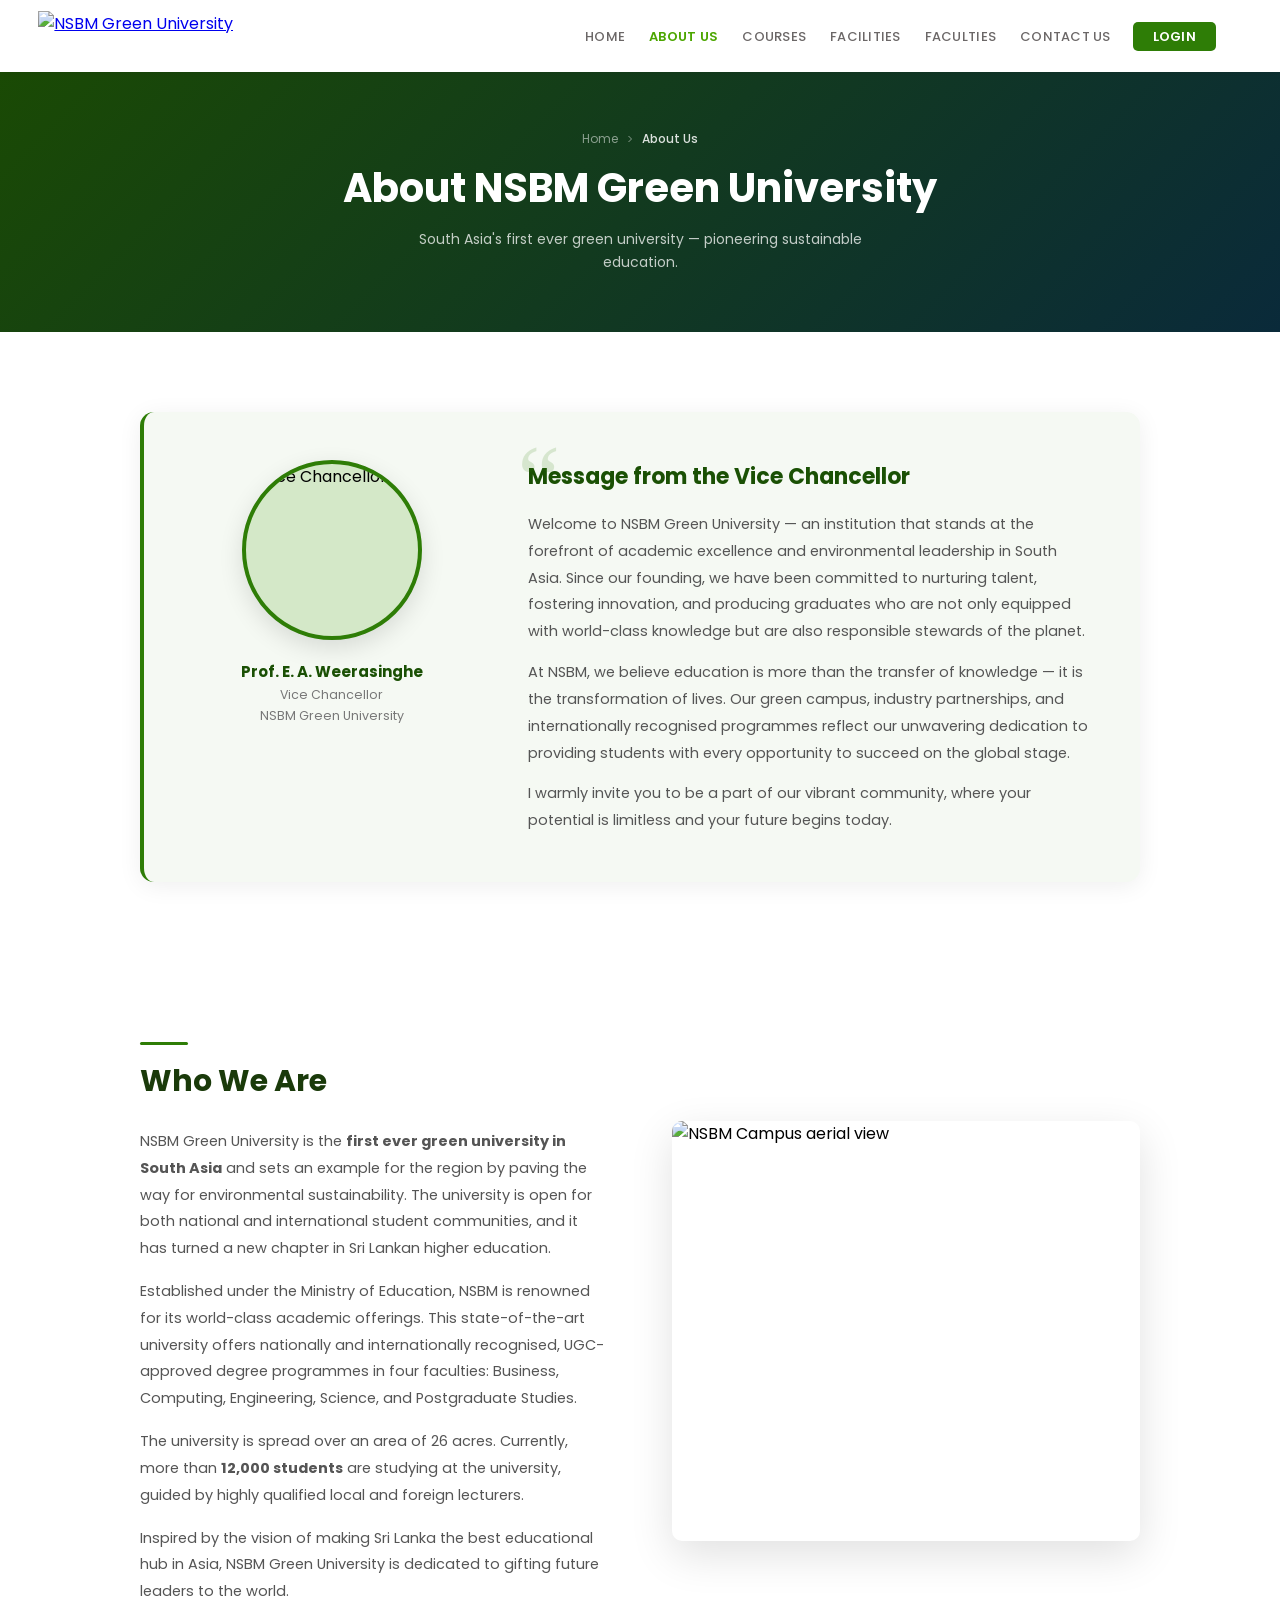
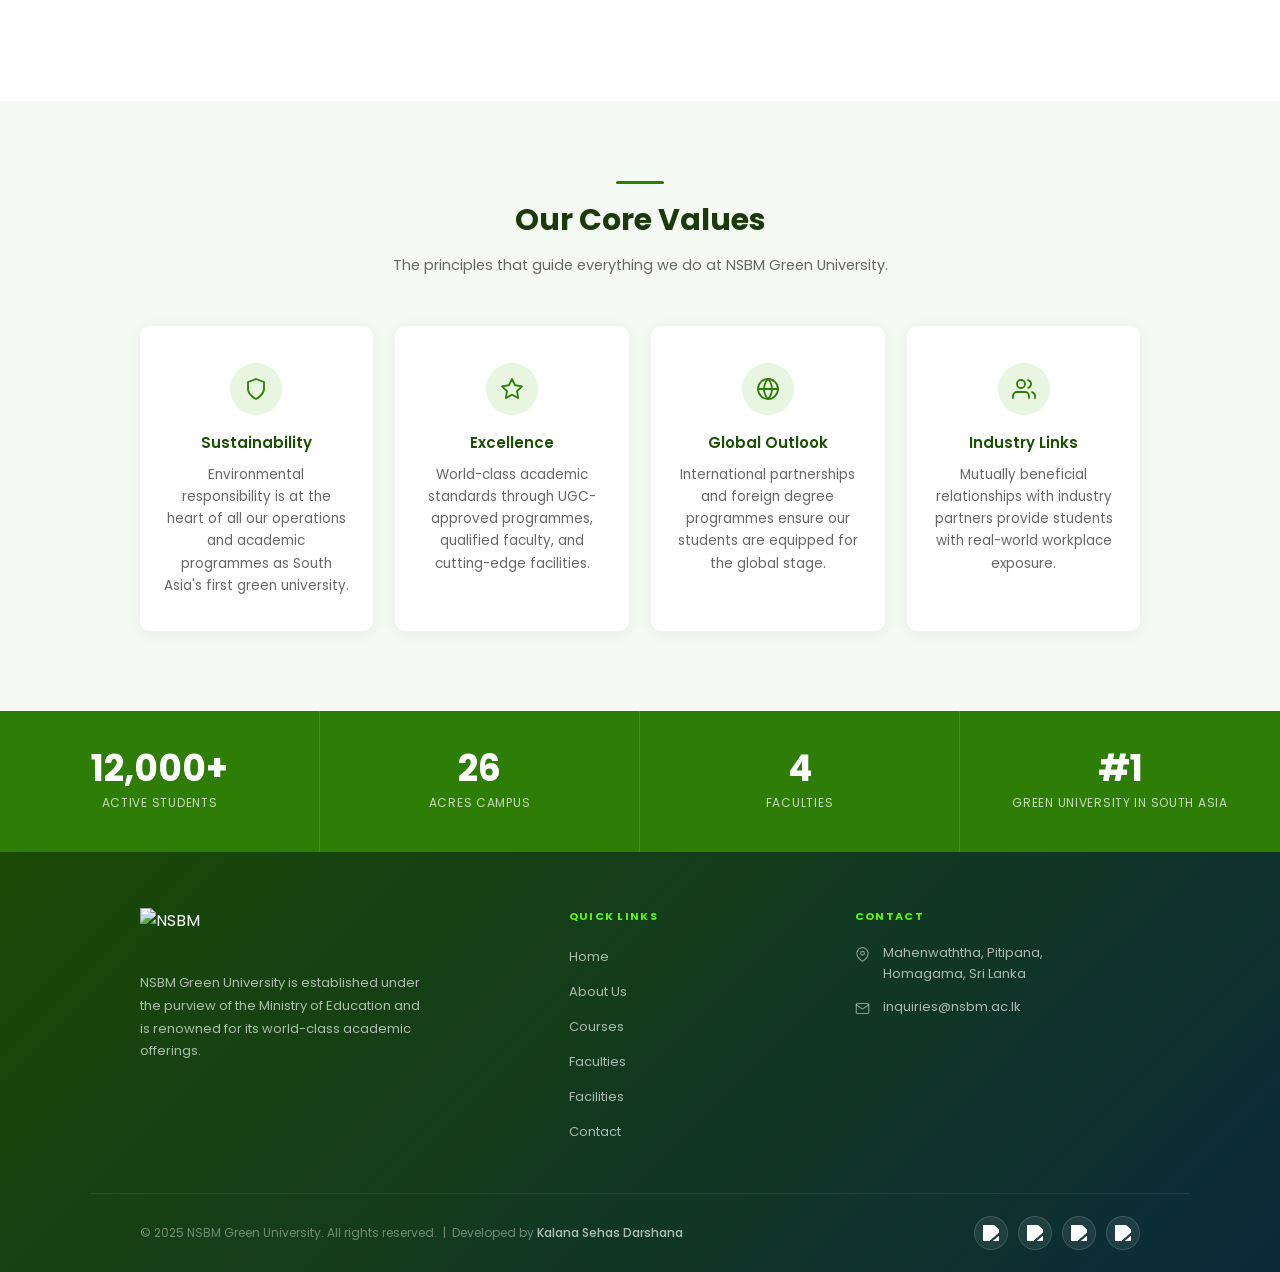
==== Development/about_us.html @ 3f5a6a3c "add finalized files" ====
<!DOCTYPE html>
<html lang="en">
<head>
  <meta charset="UTF-8">
  <meta name="viewport" content="width=device-width, initial-scale=1.0">
  <title>About Us — NSBM Green University</title>
  <link rel="stylesheet" href="shared.css">
  <link rel="stylesheet" href="about_us.css">
  <link href="https://fonts.googleapis.com/css2?family=Poppins:wght@200;300;400;500;600;700&display=swap" rel="stylesheet">
</head>
<body>
  <header>
    <nav>
      <a href="Web_assignment.html" class="logo"><img src="assets/images/logo.png" alt="NSBM Green University"></a>
      <div class="nav-links">
        <ul>
          <li><a href="Web_assignment.html">HOME</a></li>
          <li><a href="about_us.html">ABOUT US</a></li>
          <li><a href="courses.html">COURSES</a></li>
          <li><a href="facilities.html">FACILITIES</a></li>
          <li><a href="faculties.html">FACULTIES</a></li>
          <li><a href="contact_us.html">CONTACT US</a></li>
          <li><a href="login.html" class="nav-login-btn">LOGIN</a></li>
        </ul>
      </div>
    </nav>
  </header>

  <div class="page-content">

    <div class="page-banner">
      <div class="page-banner-bg" style="background-image:url('assets/images/banner.png');"></div>
      <div class="page-banner-content">
        <div class="breadcrumb">
          <a href="Web_assignment.html">Home</a>
          <svg width="12" height="12" viewBox="0 0 24 24" fill="none" stroke="currentColor" stroke-width="2"><polyline points="9 18 15 12 9 6"/></svg>
          <span>About Us</span>
        </div>
        <h1>About NSBM Green University</h1>
        <p>South Asia's first ever green university — pioneering sustainable education.</p>
      </div>
    </div>

    <!-- VC MESSAGE -->
    <section class="vc-section">
      <div class="inner">
        <div class="vc-card">
          <div class="vc-img-col">
            <div class="vc-photo-wrap">
              <img src="assets/images/vc.jpg" alt="Vice Chancellor" onerror="this.parentElement.classList.add('no-photo')">
              <div class="vc-photo-placeholder">
                <svg viewBox="0 0 24 24" fill="none" stroke="currentColor" stroke-width="1.5" stroke-linecap="round" stroke-linejoin="round"><path d="M20 21v-2a4 4 0 0 0-4-4H8a4 4 0 0 0-4 4v2"/><circle cx="12" cy="7" r="4"/></svg>
              </div>
            </div>
            <div class="vc-name-block">
              <strong>Prof. E. A. Weerasinghe</strong>
              <span>Vice Chancellor</span>
              <span>NSBM Green University</span>
            </div>
          </div>
          <div class="vc-text-col">
            <div class="vc-quote-mark">&ldquo;</div>
            <h3>Message from the Vice Chancellor</h3>
            <p>Welcome to NSBM Green University — an institution that stands at the forefront of academic excellence and environmental leadership in South Asia. Since our founding, we have been committed to nurturing talent, fostering innovation, and producing graduates who are not only equipped with world-class knowledge but are also responsible stewards of the planet.</p>
            <p>At NSBM, we believe education is more than the transfer of knowledge — it is the transformation of lives. Our green campus, industry partnerships, and internationally recognised programmes reflect our unwavering dedication to providing students with every opportunity to succeed on the global stage.</p>
            <p>I warmly invite you to be a part of our vibrant community, where your potential is limitless and your future begins today.</p>
          </div>
        </div>
      </div>
    </section>

    <!-- WHO WE ARE -->
    <section class="about-intro">
      <div class="inner">
        <div class="about-grid">
          <div class="about-text">
            <div class="section-title" style="text-align:left;margin-bottom:24px;">
              <div class="title-bar" style="margin:0 0 14px;"></div>
              <h2 style="text-align:left;">Who We Are</h2>
            </div>
            <p>NSBM Green University is the <strong>first ever green university in South Asia</strong> and sets an example for the region by paving the way for environmental sustainability. The university is open for both national and international student communities, and it has turned a new chapter in Sri Lankan higher education.</p>
            <p>Established under the Ministry of Education, NSBM is renowned for its world-class academic offerings. This state-of-the-art university offers nationally and internationally recognised, UGC-approved degree programmes in four faculties: Business, Computing, Engineering, Science, and Postgraduate Studies.</p>
            <p>The university is spread over an area of 26 acres. Currently, more than <strong>12,000 students</strong> are studying at the university, guided by highly qualified local and foreign lecturers.</p>
            <p>Inspired by the vision of making Sri Lanka the best educational hub in Asia, NSBM Green University is dedicated to gifting future leaders to the world.</p>
          </div>
          <div class="about-image">
            <img src="assets/images/banner.png" alt="NSBM Campus aerial view">
          </div>
        </div>
      </div>
    </section>

    <!-- VALUES -->
    <section class="values-section">
      <div class="inner">
        <div class="section-title">
          <div class="title-bar"></div>
          <h2>Our Core Values</h2>
          <p>The principles that guide everything we do at NSBM Green University.</p>
        </div>
        <div class="values-grid">
          <div class="value-card">
            <div class="value-icon-wrap"><svg viewBox="0 0 24 24" fill="none" stroke="currentColor" stroke-width="1.8" stroke-linecap="round" stroke-linejoin="round"><path d="M12 22s8-4 8-10V5l-8-3-8 3v7c0 6 8 10 8 10z"/></svg></div>
            <h3>Sustainability</h3>
            <p>Environmental responsibility is at the heart of all our operations and academic programmes as South Asia's first green university.</p>
          </div>
          <div class="value-card">
            <div class="value-icon-wrap"><svg viewBox="0 0 24 24" fill="none" stroke="currentColor" stroke-width="1.8" stroke-linecap="round" stroke-linejoin="round"><polygon points="12 2 15.09 8.26 22 9.27 17 14.14 18.18 21.02 12 17.77 5.82 21.02 7 14.14 2 9.27 8.91 8.26 12 2"/></svg></div>
            <h3>Excellence</h3>
            <p>World-class academic standards through UGC-approved programmes, qualified faculty, and cutting-edge facilities.</p>
          </div>
          <div class="value-card">
            <div class="value-icon-wrap"><svg viewBox="0 0 24 24" fill="none" stroke="currentColor" stroke-width="1.8" stroke-linecap="round" stroke-linejoin="round"><circle cx="12" cy="12" r="10"/><line x1="2" y1="12" x2="22" y2="12"/><path d="M12 2a15.3 15.3 0 0 1 4 10 15.3 15.3 0 0 1-4 10 15.3 15.3 0 0 1-4-10 15.3 15.3 0 0 1 4-10z"/></svg></div>
            <h3>Global Outlook</h3>
            <p>International partnerships and foreign degree programmes ensure our students are equipped for the global stage.</p>
          </div>
          <div class="value-card">
            <div class="value-icon-wrap"><svg viewBox="0 0 24 24" fill="none" stroke="currentColor" stroke-width="1.8" stroke-linecap="round" stroke-linejoin="round"><path d="M17 21v-2a4 4 0 0 0-4-4H5a4 4 0 0 0-4 4v2"/><circle cx="9" cy="7" r="4"/><path d="M23 21v-2a4 4 0 0 0-3-3.87"/><path d="M16 3.13a4 4 0 0 1 0 7.75"/></svg></div>
            <h3>Industry Links</h3>
            <p>Mutually beneficial relationships with industry partners provide students with real-world workplace exposure.</p>
          </div>
        </div>
      </div>
    </section>

    <!-- STATS BAR -->
    <div class="about-stats-bar">
      <div class="asb-item"><span class="asb-num">12,000+</span><span class="asb-label">Active Students</span></div>
      <div class="asb-item"><span class="asb-num">26</span><span class="asb-label">Acres Campus</span></div>
      <div class="asb-item"><span class="asb-num">4</span><span class="asb-label">Faculties</span></div>
      <div class="asb-item"><span class="asb-num">#1</span><span class="asb-label">Green University in South Asia</span></div>
    </div>

  </div>

  <footer>
    <div class="footer-top">
      <div class="footer-brand"><img src="assets/images/logo.png" alt="NSBM" class="footer-logo"><p>NSBM Green University is established under the purview of the Ministry of Education and is renowned for its world-class academic offerings.</p></div>
      <div class="footer-links-col"><p class="footer-col-title">Quick Links</p><ul><li><a href="Web_assignment.html">Home</a></li><li><a href="about_us.html">About Us</a></li><li><a href="courses.html">Courses</a></li><li><a href="faculties.html">Faculties</a></li><li><a href="facilities.html">Facilities</a></li><li><a href="contact_us.html">Contact</a></li></ul></div>
      <div class="footer-contact-col"><p class="footer-col-title">Contact</p><div class="contact-item"><div class="contact-item-icon"><svg viewBox="0 0 24 24"><path d="M21 10c0 7-9 13-9 13s-9-6-9-13a9 9 0 0 1 18 0z"/><circle cx="12" cy="10" r="3"/></svg></div><p>Mahenwaththa, Pitipana,<br>Homagama, Sri Lanka</p></div><div class="contact-item"><div class="contact-item-icon"><svg viewBox="0 0 24 24"><path d="M4 4h16c1.1 0 2 .9 2 2v12c0 1.1-.9 2-2 2H4c-1.1 0-2-.9-2-2V6c0-1.1.9-2 2-2z"/><polyline points="22,6 12,13 2,6"/></svg></div><p>inquiries@nsbm.ac.lk</p></div></div>
    </div>
    <div class="footer-divider"></div>
    <div class="footer-bottom">
      <p class="footer-copy">&copy; 2025 NSBM Green University. All rights reserved. &nbsp;|&nbsp; Developed by <strong>Kalana Sehas Darshana</strong></p>
      <div class="social-icons"><a href="https://web.facebook.com/nsbm.lk/" target="_blank"><img src="assets/images/facebook.png" alt="Facebook"></a><a href="https://www.instagram.com/nsbmgreenuniversity/" target="_blank"><img src="assets/images/instagram.png" alt="Instagram"></a><a href="https://twitter.com/nsbm_srilanka" target="_blank"><img src="assets/images/twitter.png" alt="Twitter"></a><a href="https://lk.linkedin.com/school/nsbmgreenuniversity/" target="_blank"><img src="assets/images/linkedin.png" alt="LinkedIn"></a></div>
    </div>
  </footer>
  <script>
    const cp = window.location.pathname.split("/").pop().toLowerCase();
    document.querySelectorAll(".nav-links ul li a").forEach(a => { if (a.getAttribute("href").toLowerCase() === cp) a.classList.add("active"); });
  </script>
</body>
</html>
---- Development/shared.css ----
@import url('https://fonts.googleapis.com/css2?family=Poppins:wght@200;300;400;500;600;700&display=swap');

*, *::before, *::after { margin:0; padding:0; box-sizing:border-box; font-family:'Poppins',sans-serif; }

:root {
  --green-primary: #2e7d06;
  --green-light:   #5cf60f;
  --green-active:  #4ca600;
  --green-dark:    #1a5004;
  --nav-height:    72px;
  --footer-bg:     linear-gradient(135deg,#1a4a04 0%,#0a2a3a 100%);
  --text-muted:    #6b6767;
  --inner-max:     1180px;
}

html { scroll-behavior: smooth; }

/* ─── NAVBAR ─── */
header {
  width: 100%;
  background: #ffffff;
  box-shadow: 0 1px 8px rgba(0,0,0,0.09);
  position: fixed;
  top: 0; left: 0;
  z-index: 1000;
  height: var(--nav-height);
}

nav {
  height: 100%;
  max-width: 100%;
  display: flex;
  align-items: center;
  justify-content: space-between;
  padding: 0 5% 0 3%;
}

/* Logo — pinned to the left */
.logo {
  display: flex;
  align-items: center;
  flex-shrink: 0;
  height: 100%;
  padding: 10px 0;
  margin-right: auto;   /* pushes nav-links to the far right */
}

.logo img {
  height: 50px;
  width: auto;
  display: block;
  object-fit: contain;
}

/* Nav links — pushed to far right */
.nav-links {
  display: flex;
  align-items: center;
  margin-left: auto;
}

.nav-links ul { list-style: none; margin: 0; padding: 0; display: flex; align-items: center; gap: 4px; }

.nav-links ul li a {
  color: var(--text-muted);
  text-decoration: none;
  font-size: 13px;
  font-weight: 500;
  display: inline-block;
  position: relative;
  padding: 6px 10px;
  line-height: 1;
  transition: color 0.22s;
  letter-spacing: 0.02em;
  white-space: nowrap;
}

.nav-links ul li a::after {
  content: "";
  position: absolute;
  left: 10px; bottom: -2px;
  width: 0; height: 2px;
  background: var(--green-light);
  border-radius: 2px;
  transition: width 240ms ease;
}

.nav-links ul li a:not(.active):not(.nav-login-btn):hover::after { width: calc(100% - 20px); }
.nav-links ul li a:hover { color: var(--text-muted); }

.nav-links ul li a.active {
  color: var(--green-active);
  font-weight: 600;
}
.nav-links ul li a.active::after { width: 0; }

.nav-login-btn {
  background: var(--green-primary) !important;
  color: #fff !important;
  padding: 8px 20px !important;
  border-radius: 5px !important;
  font-weight: 600 !important;
  margin-left: 8px;
  transition: background 0.22s !important;
}
.nav-login-btn:hover  { background: var(--green-active) !important; }
.nav-login-btn::after { display: none !important; }

.nav-logout-btn {
  background: #b91c1c !important;
  color: #fff !important;
  padding: 8px 20px !important;
  border-radius: 5px !important;
  font-weight: 600 !important;
  margin-left: 8px;
  transition: background 0.22s !important;
}
.nav-logout-btn:hover  { background: #991b1b !important; }
.nav-logout-btn::after { display: none !important; }

.page-content { margin-top: var(--nav-height); }

/* ─── COMPACT PAGE BANNER (inner pages) ─── */
.page-banner {
  width: 100%;
  height: 260px;
  position: relative;
  display: flex;
  align-items: center;
  justify-content: center;
  text-align: center;
  overflow: hidden;
  background: linear-gradient(135deg, #1a4a04 0%, #0a2a3a 100%);
}

.page-banner-bg {
  position: absolute; inset: 0;
  background-size: cover; background-position: center;
  z-index: 0; opacity: 0.35;
}

.page-banner-content {
  position: relative; z-index: 1;
  color: #fff; padding: 0 20px;
}

.page-banner-content h1 {
  font-size: clamp(24px, 4vw, 40px);
  font-weight: 700; margin-bottom: 10px;
}

.page-banner-content p {
  font-size: 14px;
  color: rgba(255,255,255,0.75);
  max-width: 520px; margin: 0 auto; line-height: 1.65;
}

.breadcrumb {
  display: flex; align-items: center; justify-content: center;
  gap: 6px; font-size: 12px;
  color: rgba(255,255,255,0.50); margin-bottom: 10px;
}
.breadcrumb a { color: rgba(255,255,255,0.50); text-decoration: none; }
.breadcrumb a:hover { color: var(--green-light); }
.breadcrumb span { color: rgba(255,255,255,0.85); font-weight: 500; }

/* ─── FULL HERO (home only) ─── */
.hero-section {
  width: 100%; min-height: calc(100vh - var(--nav-height));
  position: relative; display: flex;
  align-items: center; justify-content: center;
  text-align: center; overflow: hidden;
}

.hero-overlay {
  position: absolute; inset: 0;
  background: linear-gradient(to bottom, rgba(0,0,0,0.38), rgba(0,0,0,0.60));
  z-index: 1;
}

.hero-bg {
  position: absolute; inset: 0;
  background-size: cover; background-position: center;
  z-index: 0;
}

.hero-content {
  position: relative; z-index: 2;
  color: #fff; padding: 0 20px; max-width: 860px;
}

.hero-content h1 {
  font-size: clamp(34px, 5.5vw, 66px);
  font-weight: 700; line-height: 1.12; margin-bottom: 18px;
  text-shadow: 0 2px 18px rgba(0,0,0,0.35);
}

.hero-content p {
  font-size: 15px; color: rgba(255,255,255,0.88);
  line-height: 1.8; margin-bottom: 32px;
}

.hero-btn {
  display: inline-block; text-decoration: none; color: #fff;
  border: 2px solid #fff; padding: 13px 38px;
  font-size: 14px; font-weight: 500; border-radius: 4px;
  background: transparent; cursor: pointer;
  transition: background 0.30s, color 0.30s, border-color 0.30s;
  letter-spacing: 0.04em;
}
.hero-btn:hover { background: var(--green-primary); border-color: var(--green-primary); color: #fff; }

/* ─── INNER WRAPPER ─── */
.inner { max-width: var(--inner-max); margin: 0 auto; padding: 0 7%; }

/* ─── SECTION TITLE ─── */
.section-title { text-align: center; margin-bottom: 48px; }
.section-title h2 { font-size: 30px; font-weight: 700; color: #1a3a0a; margin-bottom: 10px; }
.section-title .title-bar { width: 48px; height: 3px; background: var(--green-primary); border-radius: 2px; margin: 0 auto 14px; }
.section-title p { font-size: 14.5px; color: #666; max-width: 580px; margin: 0 auto; line-height: 1.7; }

/* ─── FOOTER ─── */
footer { background: var(--footer-bg); color: #fff; }

.footer-top {
  max-width: var(--inner-max); margin: 0 auto;
  padding: 56px 7% 40px;
  display: grid; grid-template-columns: 1.6fr 1fr 1.2fr;
  gap: 48px; align-items: start;
}

.footer-brand { text-align: left; }

.footer-logo {
  height: 48px; width: auto; display: block;
  margin-bottom: 16px; object-fit: contain;
  /* No filter — logo is visible on dark bg as-is */
}

.footer-brand p { font-size: 13px; color: rgba(255,255,255,0.65); line-height: 1.75; max-width: 280px; }

.footer-links-col, .footer-contact-col { text-align: left; }

.footer-col-title {
  font-size: 11px; font-weight: 700; letter-spacing: 0.12em;
  text-transform: uppercase; color: var(--green-light); margin-bottom: 18px;
}

.footer-links-col ul { list-style: none; }
.footer-links-col ul li { margin-bottom: 10px; }
.footer-links-col ul li a {
  color: rgba(255,255,255,0.65); text-decoration: none;
  font-size: 13px; transition: color 0.2s, padding-left 0.2s;
}
.footer-links-col ul li a:hover { color: #fff; padding-left: 4px; }

.contact-item { display: flex; gap: 10px; align-items: flex-start; margin-bottom: 12px; }
.contact-item-icon { width: 18px; flex-shrink: 0; margin-top: 1px; }
.contact-item-icon svg { width: 15px; height: 15px; fill: none; stroke: rgba(255,255,255,0.50); stroke-width: 1.8; stroke-linecap: round; stroke-linejoin: round; }
.contact-item p { font-size: 13px; color: rgba(255,255,255,0.65); line-height: 1.6; margin: 0; }

.footer-divider { max-width: var(--inner-max); margin: 0 7%; height: 1px; background: rgba(255,255,255,0.08); }

.footer-bottom {
  max-width: var(--inner-max); margin: 0 auto;
  padding: 22px 7%;
  display: flex; align-items: center; justify-content: space-between;
  flex-wrap: wrap; gap: 14px;
}

.footer-copy { font-size: 12px; color: rgba(255,255,255,0.40); }
.footer-copy strong { color: rgba(255,255,255,0.68); font-weight: 500; }

.social-icons { display: flex; align-items: center; gap: 10px; }
.social-icons a {
  display: flex; align-items: center; justify-content: center;
  width: 34px; height: 34px; border-radius: 50%;
  background: rgba(255,255,255,0.08); border: 1px solid rgba(255,255,255,0.14);
  transition: background 0.22s, transform 0.22s;
}
.social-icons a:hover { background: var(--green-primary); transform: translateY(-2px); }
.social-icons a img { width: 16px; height: 16px; filter: brightness(0) invert(1); }

/* ─── RESPONSIVE ─── */
@media (max-width: 960px) {
  .footer-top { grid-template-columns: 1fr 1fr; }
  .footer-contact-col { grid-column: span 2; }
}
@media (max-width: 760px) {
  nav { padding: 0 4%; }
  .footer-top { grid-template-columns: 1fr; padding: 40px 5% 30px; }
  .footer-contact-col { grid-column: auto; }
  .footer-brand p { max-width: 100%; }
  .footer-divider { margin: 0 5%; }
  .footer-bottom { padding: 18px 5%; flex-direction: column; align-items: flex-start; gap: 12px; }
  .nav-links ul { gap: 0; }
  .nav-links ul li a { font-size: 12px; padding: 6px 7px; }
  .page-banner { height: 200px; }
}
@media (max-width: 580px) {
  .nav-links { display: none; }
}
---- Development/about_us.css ----
/* ─── ABOUT US PAGE ─── */

.about-intro { padding: 80px 0; background: #fff; }

.about-grid {
  display: grid;
  grid-template-columns: 1fr 1fr;
  gap: 64px;
  align-items: center;
}

.about-text p {
  font-size: 14.5px;
  color: #555;
  line-height: 1.85;
  margin-bottom: 16px;
}

.about-image {
  border-radius: 10px;
  overflow: hidden;
  box-shadow: 0 14px 44px rgba(0,0,0,0.12);
}
.about-image img {
  width: 100%; height: 420px;
  object-fit: cover; display: block;
  transition: transform 0.5s;
}
.about-image:hover img { transform: scale(1.04); }

/* VALUES */
.values-section { padding: 80px 0; background: #f5f9f3; }

.values-grid {
  display: grid;
  grid-template-columns: repeat(4, 1fr);
  gap: 22px;
}

.value-card {
  background: #fff;
  border-radius: 10px;
  padding: 34px 24px;
  text-align: center;
  box-shadow: 0 3px 16px rgba(0,0,0,0.055);
  transition: transform 0.28s, box-shadow 0.28s;
  border-top: 3px solid transparent;
}
.value-card:hover {
  transform: translateY(-5px);
  box-shadow: 0 10px 30px rgba(0,0,0,0.10);
  border-top-color: var(--green-primary);
}

.value-icon-wrap {
  width: 52px; height: 52px;
  border-radius: 50%;
  background: #e8f5e0;
  display: flex; align-items: center; justify-content: center;
  margin: 0 auto 16px;
}
.value-icon-wrap svg {
  width: 24px; height: 24px;
  stroke: var(--green-primary);
}

.value-card h3 {
  font-size: 15px; font-weight: 600;
  color: var(--green-dark); margin-bottom: 10px;
}
.value-card p { font-size: 13.5px; color: #666; line-height: 1.65; }

/* STATS BAR */
.about-stats-bar {
  display: grid;
  grid-template-columns: repeat(4, 1fr);
  background: var(--green-primary);
}

.asb-item {
  display: flex; flex-direction: column;
  align-items: center; padding: 40px 20px;
  border-right: 1px solid rgba(255,255,255,0.12);
}
.asb-item:last-child { border-right: none; }

.asb-num {
  font-size: 36px; font-weight: 700;
  color: #fff; line-height: 1;
}
.asb-label {
  font-size: 12px; color: rgba(255,255,255,0.72);
  margin-top: 7px; text-transform: uppercase;
  letter-spacing: 0.06em; text-align: center;
}

/* RESPONSIVE */
@media (max-width: 960px) {
  .about-grid { grid-template-columns: 1fr; gap: 32px; }
  .values-grid { grid-template-columns: repeat(2, 1fr); }
  .about-stats-bar { grid-template-columns: repeat(2, 1fr); }
  .asb-item:nth-child(2) { border-right: none; }
  .asb-item { border-bottom: 1px solid rgba(255,255,255,0.10); }
  .asb-item:nth-child(3),
  .asb-item:nth-child(4) { border-bottom: none; }
}
@media (max-width: 560px) {
  .values-grid { grid-template-columns: 1fr; }
  .about-stats-bar { grid-template-columns: repeat(2, 1fr); }
  .asb-num { font-size: 28px; }
}

/* ─── VC SECTION ─── */
.vc-section { padding: 80px 0; background: #fff; }

.vc-card {
  display: grid; grid-template-columns: 280px 1fr;
  gap: 56px; align-items: start;
  background: #f5f9f3; border-radius: 14px;
  padding: 48px; border-left: 4px solid var(--green-primary);
  box-shadow: 0 4px 24px rgba(0,0,0,0.065);
}

.vc-img-col { display: flex; flex-direction: column; align-items: center; gap: 20px; }

.vc-photo-wrap {
  width: 180px; height: 180px; border-radius: 50%;
  overflow: hidden; background: #d4e8c8;
  border: 4px solid var(--green-primary);
  box-shadow: 0 8px 24px rgba(0,0,0,0.12);
  display: flex; align-items: center; justify-content: center;
  position: relative;
}

.vc-photo-wrap img {
  width: 100%; height: 100%; object-fit: cover; display: block;
}

.vc-photo-placeholder {
  position: absolute; inset: 0;
  display: flex; align-items: center; justify-content: center;
}
.vc-photo-placeholder svg { width: 64px; height: 64px; stroke: rgba(46,125,6,0.40); }
.vc-photo-wrap img:not([src=""])  ~ .vc-photo-placeholder { display: none; }

.vc-name-block {
  text-align: center; display: flex; flex-direction: column; gap: 3px;
}
.vc-name-block strong { font-size: 15px; font-weight: 700; color: var(--green-dark); }
.vc-name-block span { font-size: 12.5px; color: #777; }

.vc-text-col { position: relative; }

.vc-quote-mark {
  font-size: 96px; line-height: 0.6;
  color: var(--green-primary); opacity: 0.15;
  font-family: Georgia, serif;
  position: absolute; top: -10px; left: -10px;
  pointer-events: none;
}

.vc-text-col h3 {
  font-size: 22px; font-weight: 700; color: var(--green-dark);
  margin-bottom: 18px;
}

.vc-text-col p {
  font-size: 14.5px; color: #555; line-height: 1.85; margin-bottom: 14px;
}
.vc-text-col p:last-child { margin-bottom: 0; }

@media (max-width: 860px) {
  .vc-card { grid-template-columns: 1fr; text-align: center; padding: 32px 24px; }
  .vc-img-col { align-items: center; }
  .vc-text-col h3 { text-align: left; }
  .vc-text-col p { text-align: left; }
}
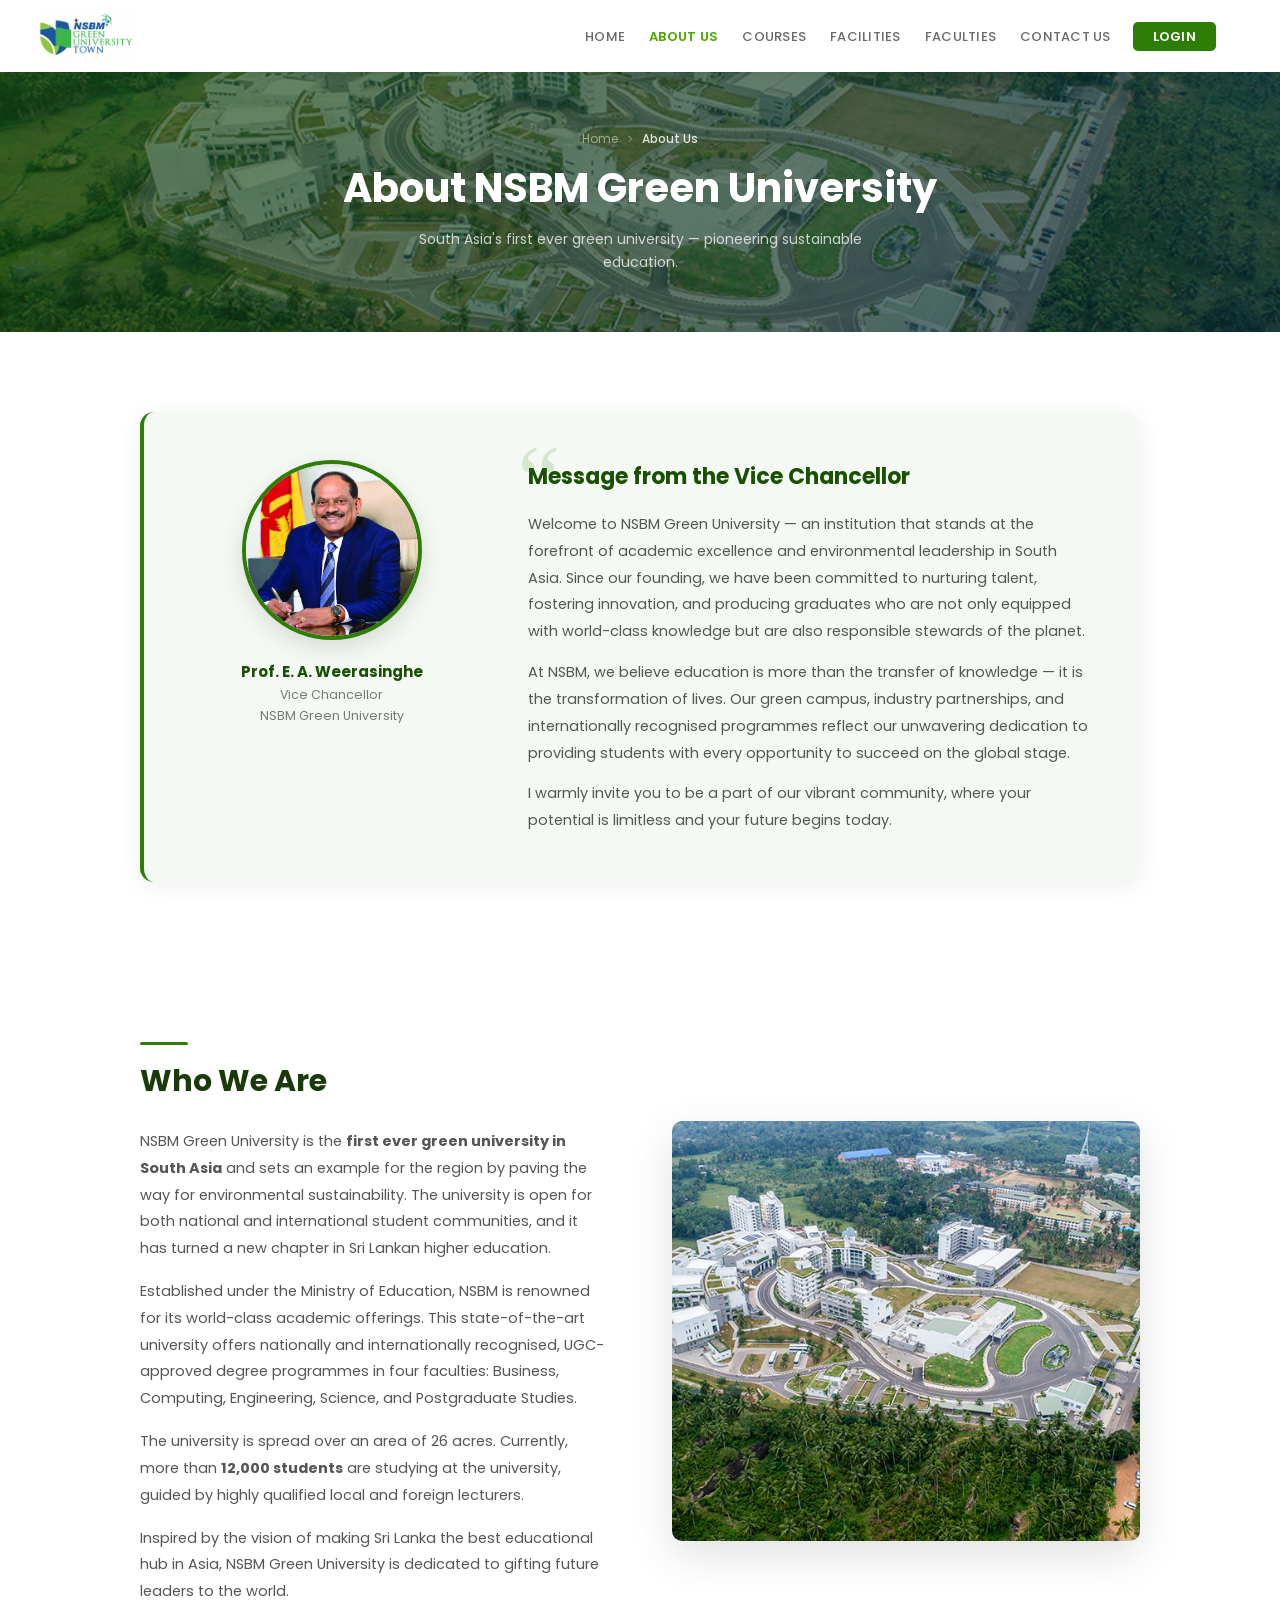
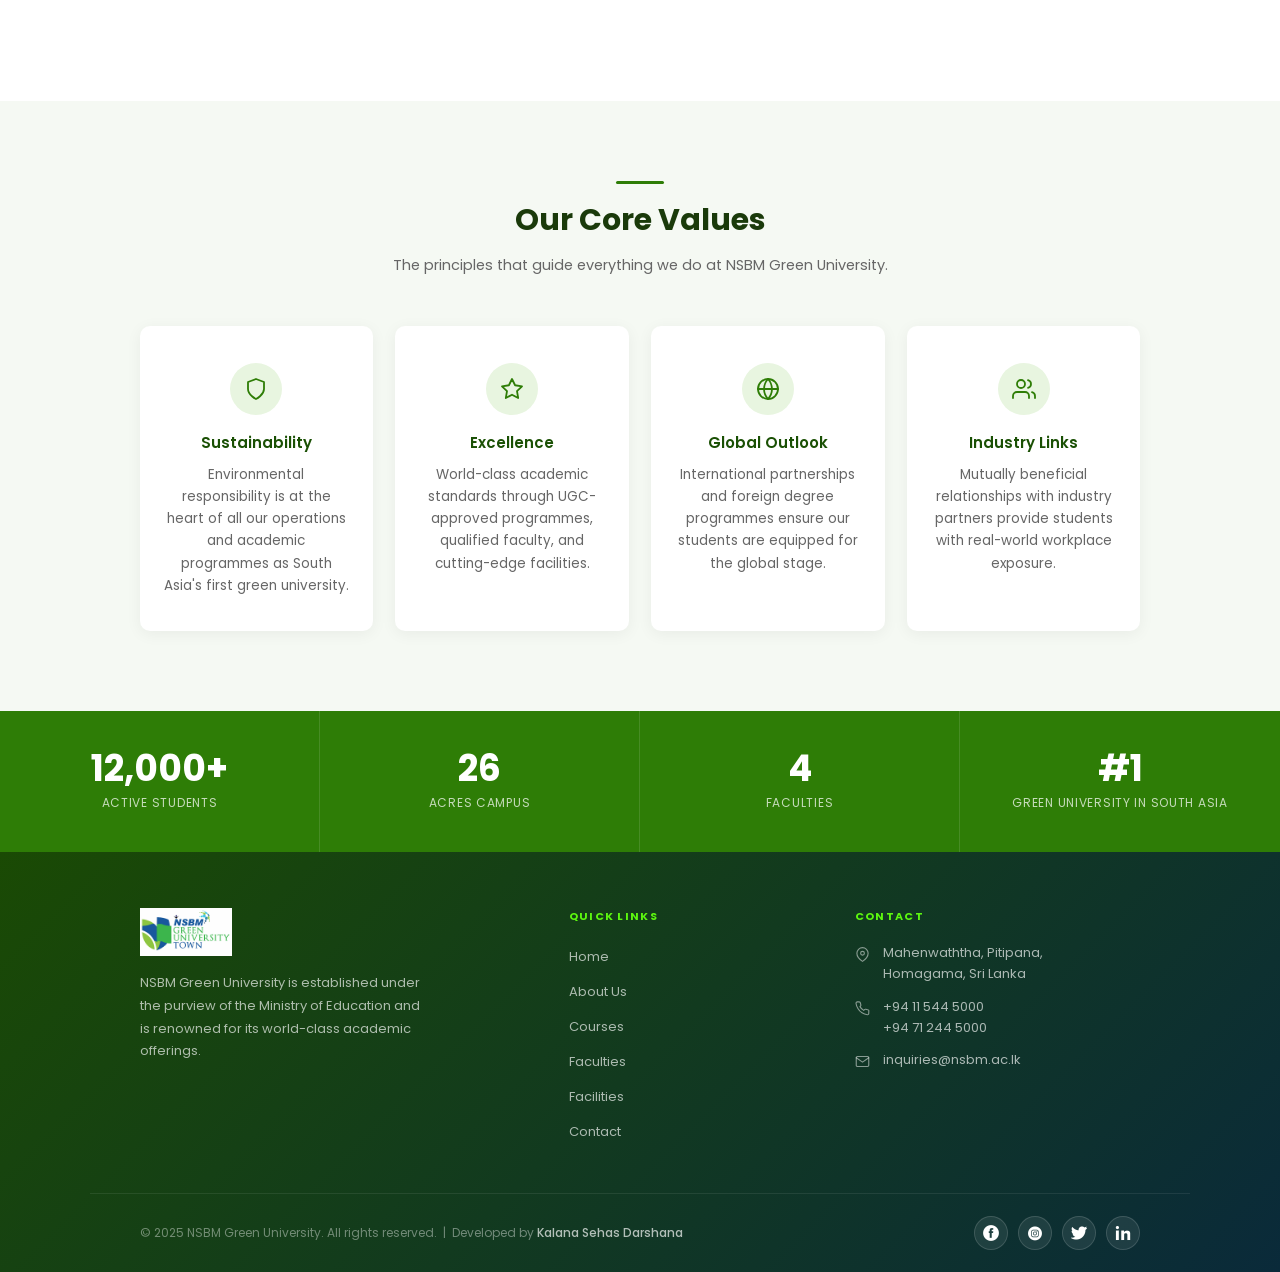
==== commit 839de157: "Update about_us.html" ====
--- a/Development/about_us.html
+++ b/Development/about_us.html
@@ -137,7 +137,7 @@
     <div class="footer-top">
       <div class="footer-brand"><img src="assets/images/logo.png" alt="NSBM" class="footer-logo"><p>NSBM Green University is established under the purview of the Ministry of Education and is renowned for its world-class academic offerings.</p></div>
       <div class="footer-links-col"><p class="footer-col-title">Quick Links</p><ul><li><a href="Web_assignment.html">Home</a></li><li><a href="about_us.html">About Us</a></li><li><a href="courses.html">Courses</a></li><li><a href="faculties.html">Faculties</a></li><li><a href="facilities.html">Facilities</a></li><li><a href="contact_us.html">Contact</a></li></ul></div>
-      <div class="footer-contact-col"><p class="footer-col-title">Contact</p><div class="contact-item"><div class="contact-item-icon"><svg viewBox="0 0 24 24"><path d="M21 10c0 7-9 13-9 13s-9-6-9-13a9 9 0 0 1 18 0z"/><circle cx="12" cy="10" r="3"/></svg></div><p>Mahenwaththa, Pitipana,<br>Homagama, Sri Lanka</p></div><div class="contact-item"><div class="contact-item-icon"><svg viewBox="0 0 24 24"><path d="M4 4h16c1.1 0 2 .9 2 2v12c0 1.1-.9 2-2 2H4c-1.1 0-2-.9-2-2V6c0-1.1.9-2 2-2z"/><polyline points="22,6 12,13 2,6"/></svg></div><p>inquiries@nsbm.ac.lk</p></div></div>
+      <div class="footer-contact-col"><p class="footer-col-title">Contact</p><div class="contact-item"><div class="contact-item-icon"><svg viewBox="0 0 24 24"><path d="M21 10c0 7-9 13-9 13s-9-6-9-13a9 9 0 0 1 18 0z"/><circle cx="12" cy="10" r="3"/></svg></div><p>Mahenwaththa, Pitipana,<br>Homagama, Sri Lanka</p></div><div class="contact-item"><div class="contact-item-icon"><svg viewBox="0 0 24 24"><path d="M22 16.92v3a2 2 0 0 1-2.18 2 19.79 19.79 0 0 1-8.63-3.07A19.5 19.5 0 0 1 4.69 12 19.79 19.79 0 0 1 1.61 3.53 2 2 0 0 1 3.59 1.37h3a2 2 0 0 1 2 1.72c.127.96.361 1.903.7 2.81a2 2 0 0 1-.45 2.11L7.91 9a16 16 0 0 0 6 6l1.27-1.27a2 2 0 0 1 2.11-.45c.907.339 1.85.573 2.81.7A2 2 0 0 1 22 16.92z"/></svg></div><p>+94 11 544 5000<br>+94 71 244 5000</p></div><div class="contact-item"><div class="contact-item-icon"><svg viewBox="0 0 24 24"><path d="M4 4h16c1.1 0 2 .9 2 2v12c0 1.1-.9 2-2 2H4c-1.1 0-2-.9-2-2V6c0-1.1.9-2 2-2z"/><polyline points="22,6 12,13 2,6"/></svg></div><p>inquiries@nsbm.ac.lk</p></div></div>
     </div>
     <div class="footer-divider"></div>
     <div class="footer-bottom">
@@ -145,6 +145,7 @@
       <div class="social-icons"><a href="https://web.facebook.com/nsbm.lk/" target="_blank"><img src="assets/images/facebook.png" alt="Facebook"></a><a href="https://www.instagram.com/nsbmgreenuniversity/" target="_blank"><img src="assets/images/instagram.png" alt="Instagram"></a><a href="https://twitter.com/nsbm_srilanka" target="_blank"><img src="assets/images/twitter.png" alt="Twitter"></a><a href="https://lk.linkedin.com/school/nsbmgreenuniversity/" target="_blank"><img src="assets/images/linkedin.png" alt="LinkedIn"></a></div>
     </div>
   </footer>
+  
   <script>
     const cp = window.location.pathname.split("/").pop().toLowerCase();
     document.querySelectorAll(".nav-links ul li a").forEach(a => { if (a.getAttribute("href").toLowerCase() === cp) a.classList.add("active"); });
